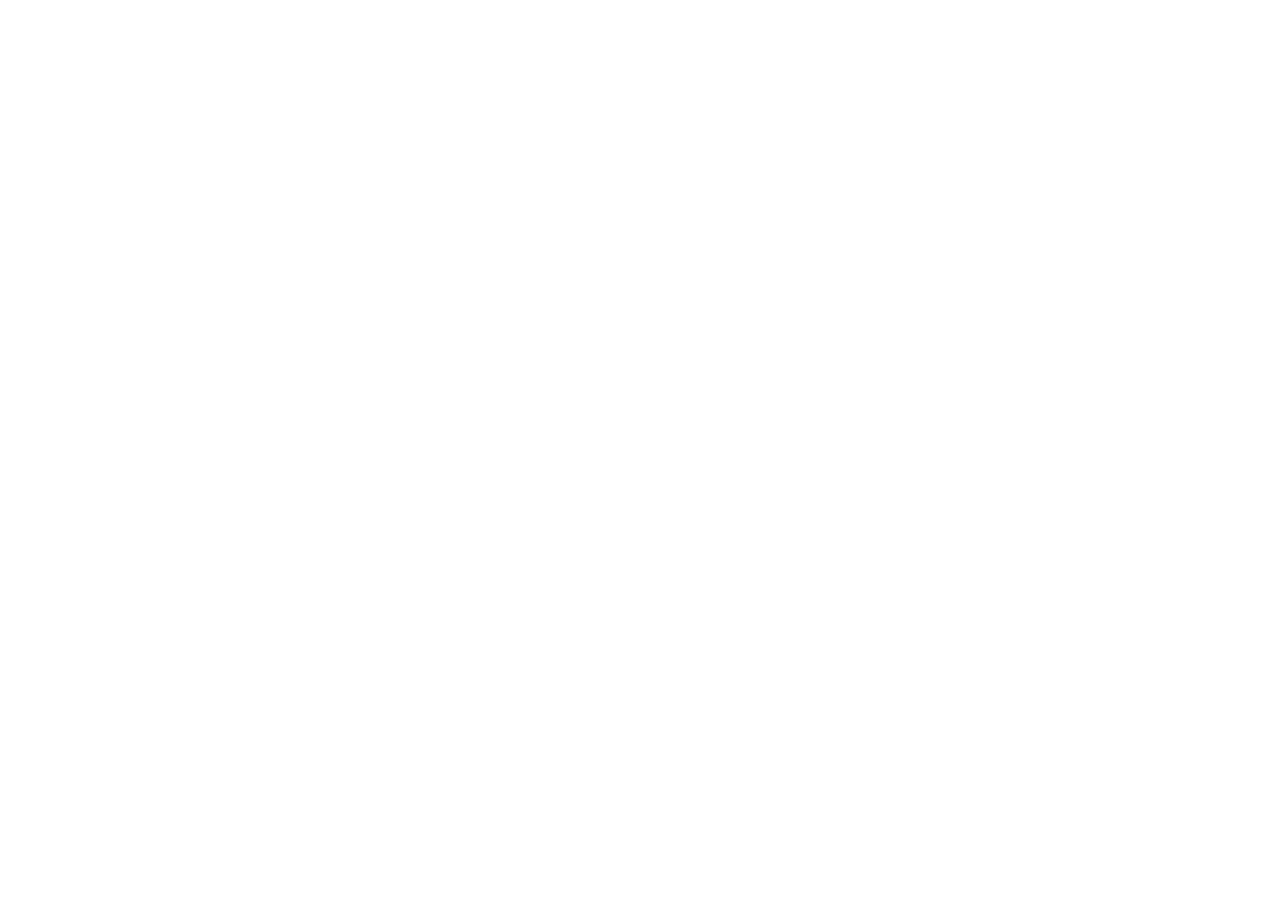
==== index.html @ 48a417d8 "module-13 Start" ====
<!DOCTYPE html>
<html lang="en">

<head>
   <meta charset="UTF-8">
   <meta http-equiv="X-UA-Compatible" content="IE=edge">
   <meta name="viewport" content="width=device-width, initial-scale=1.0">
   <title>Document</title>
</head>

<body>

</body>

</html>
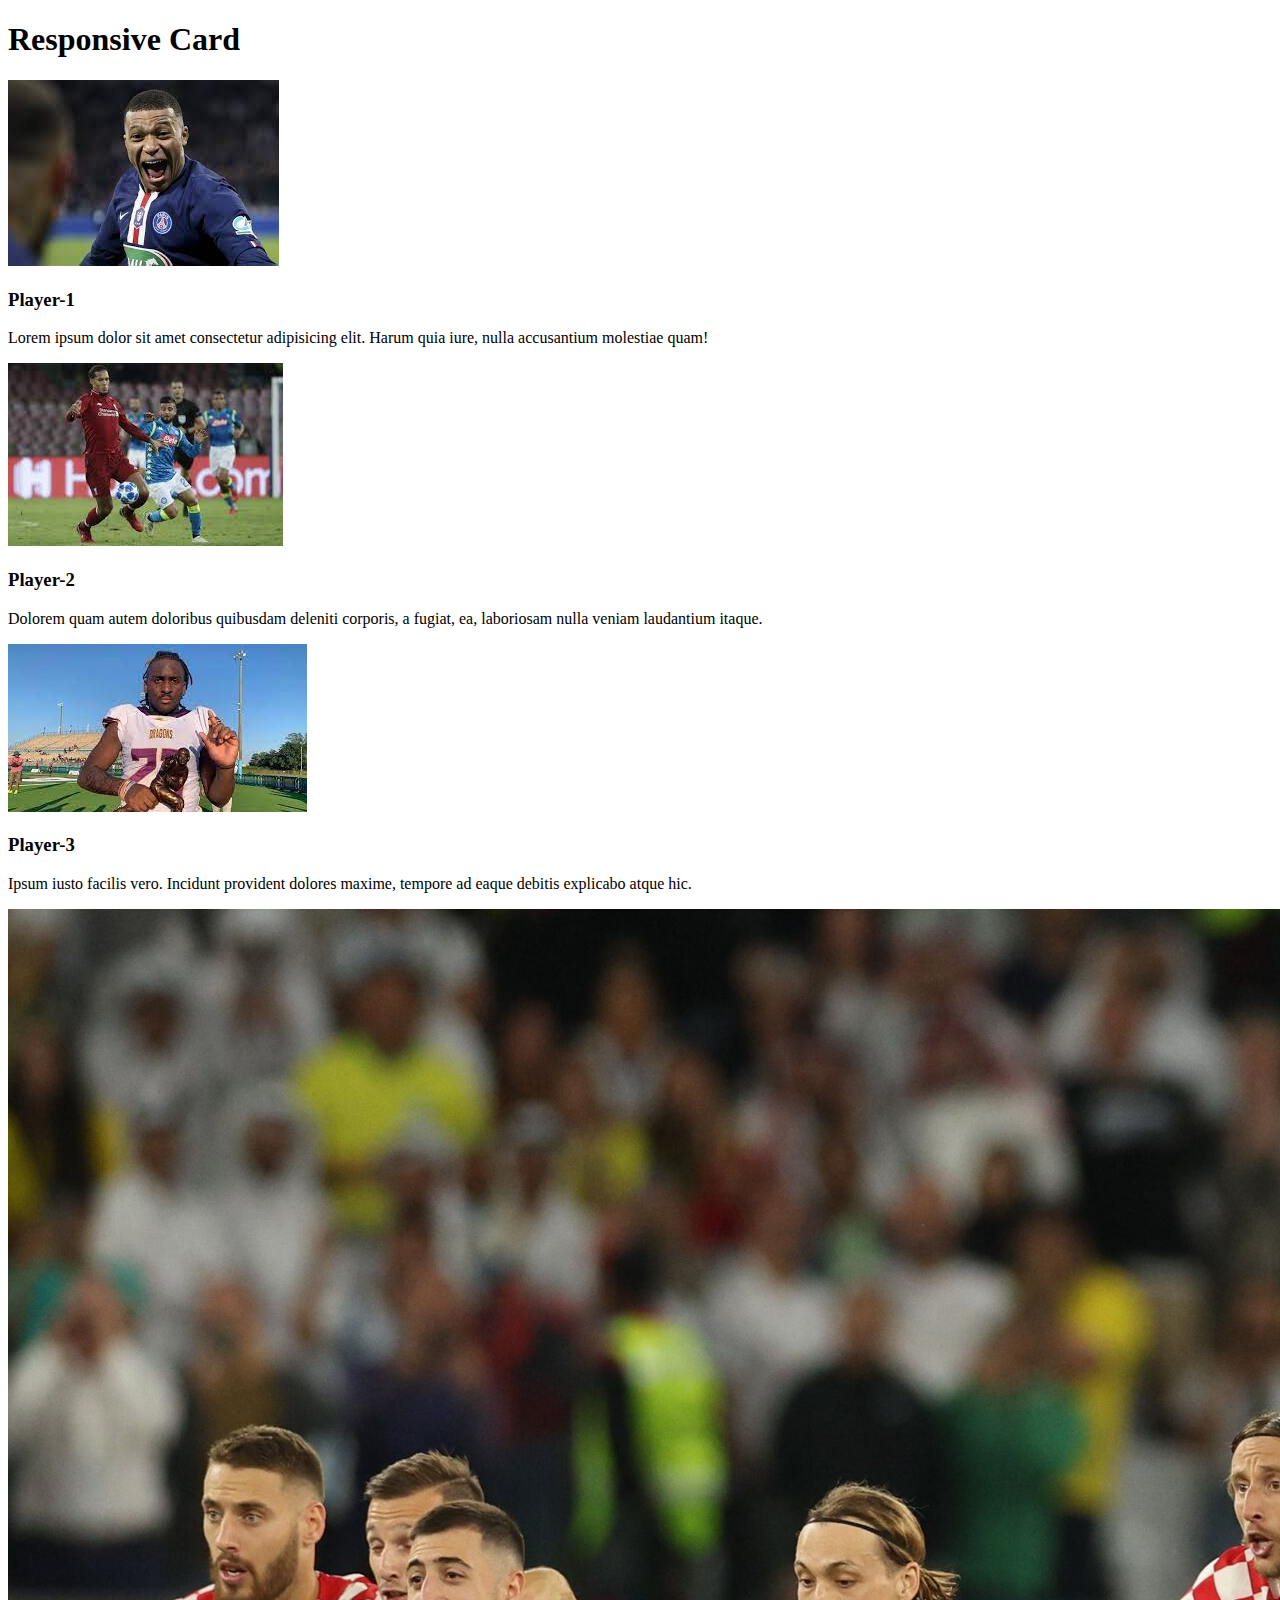
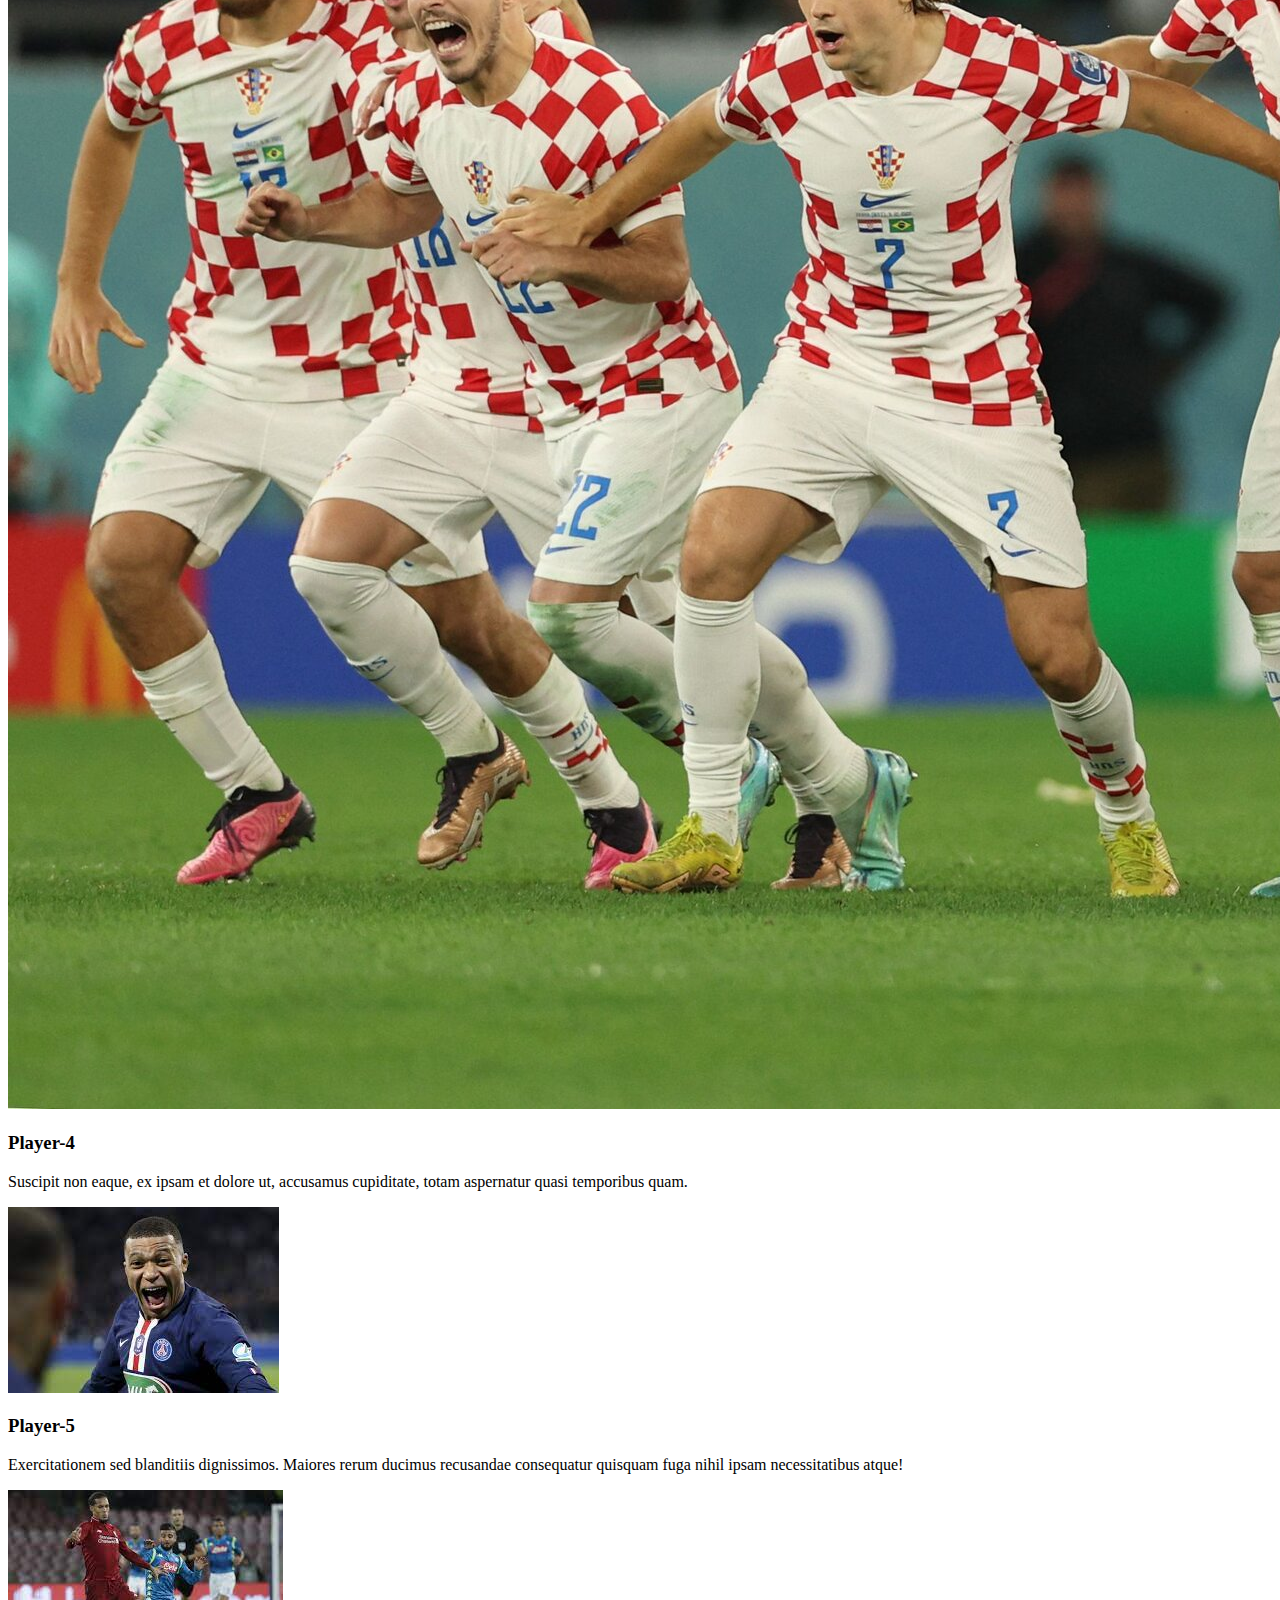
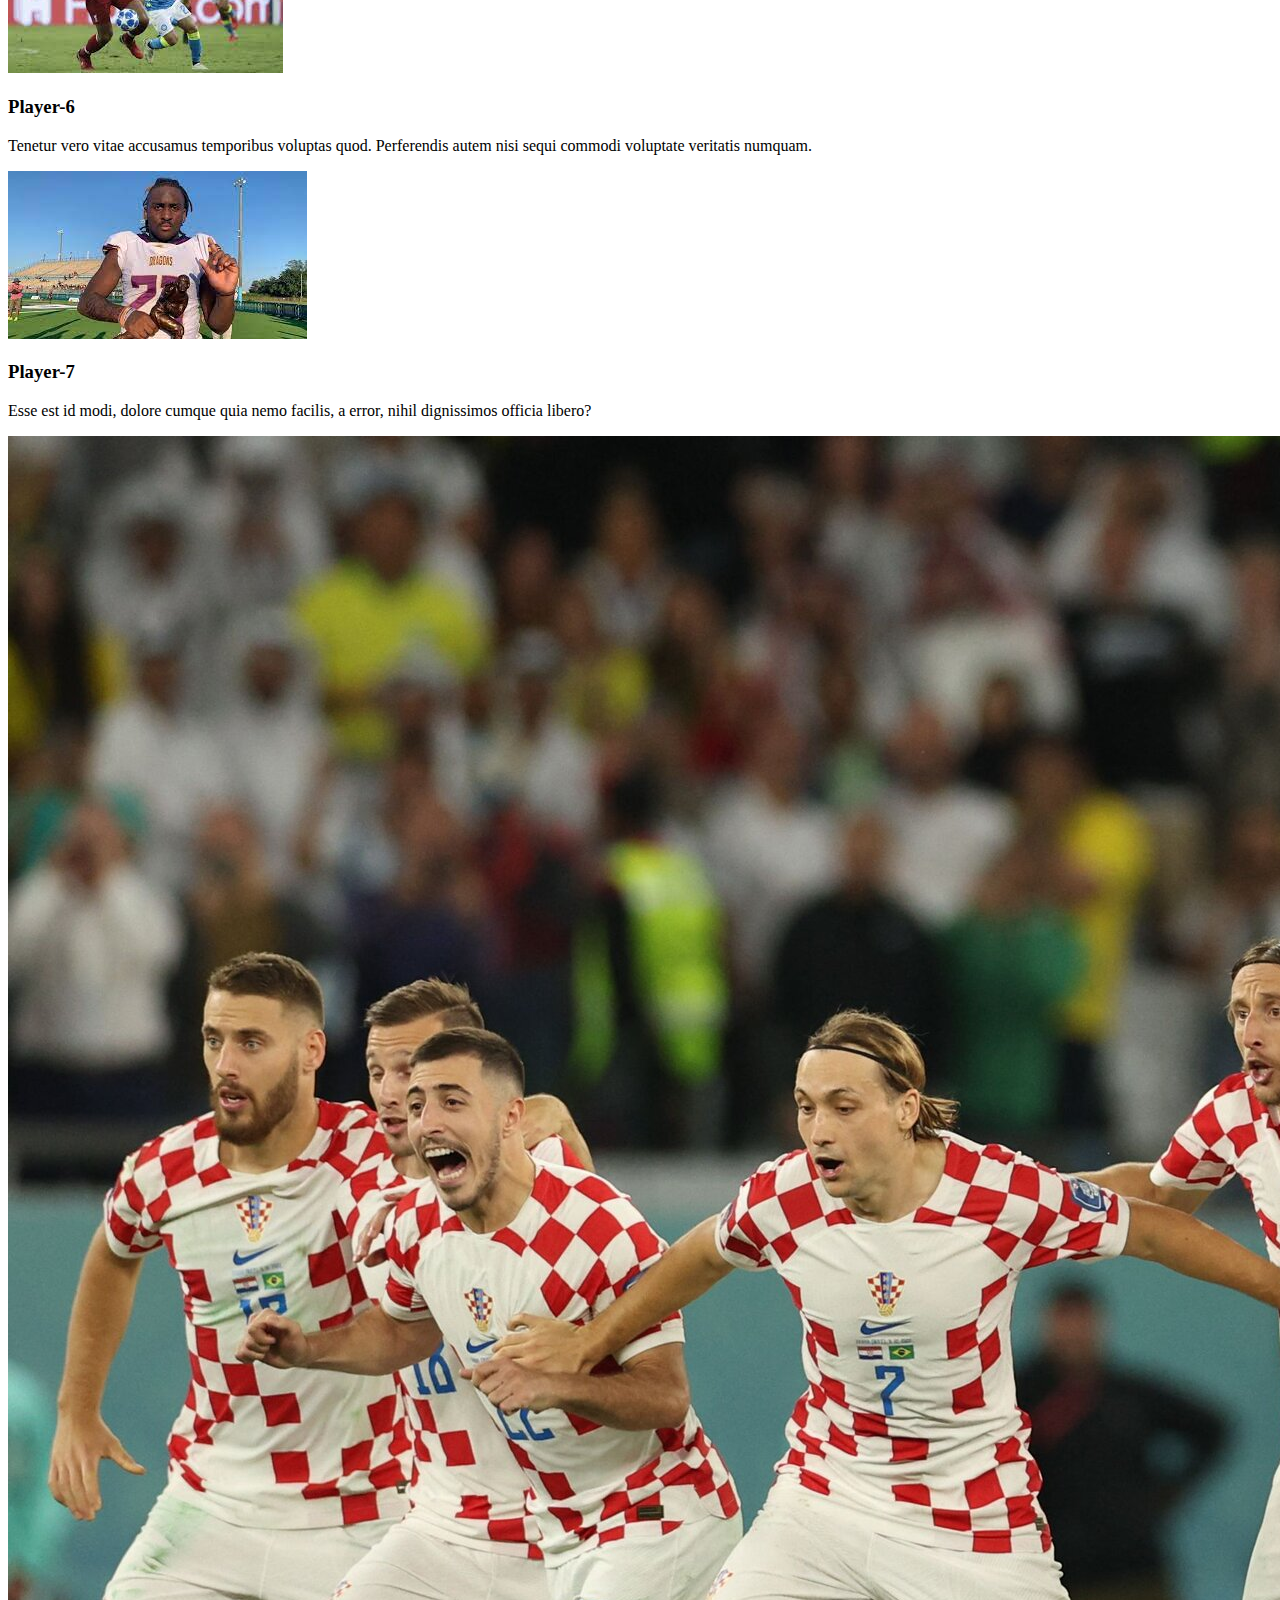
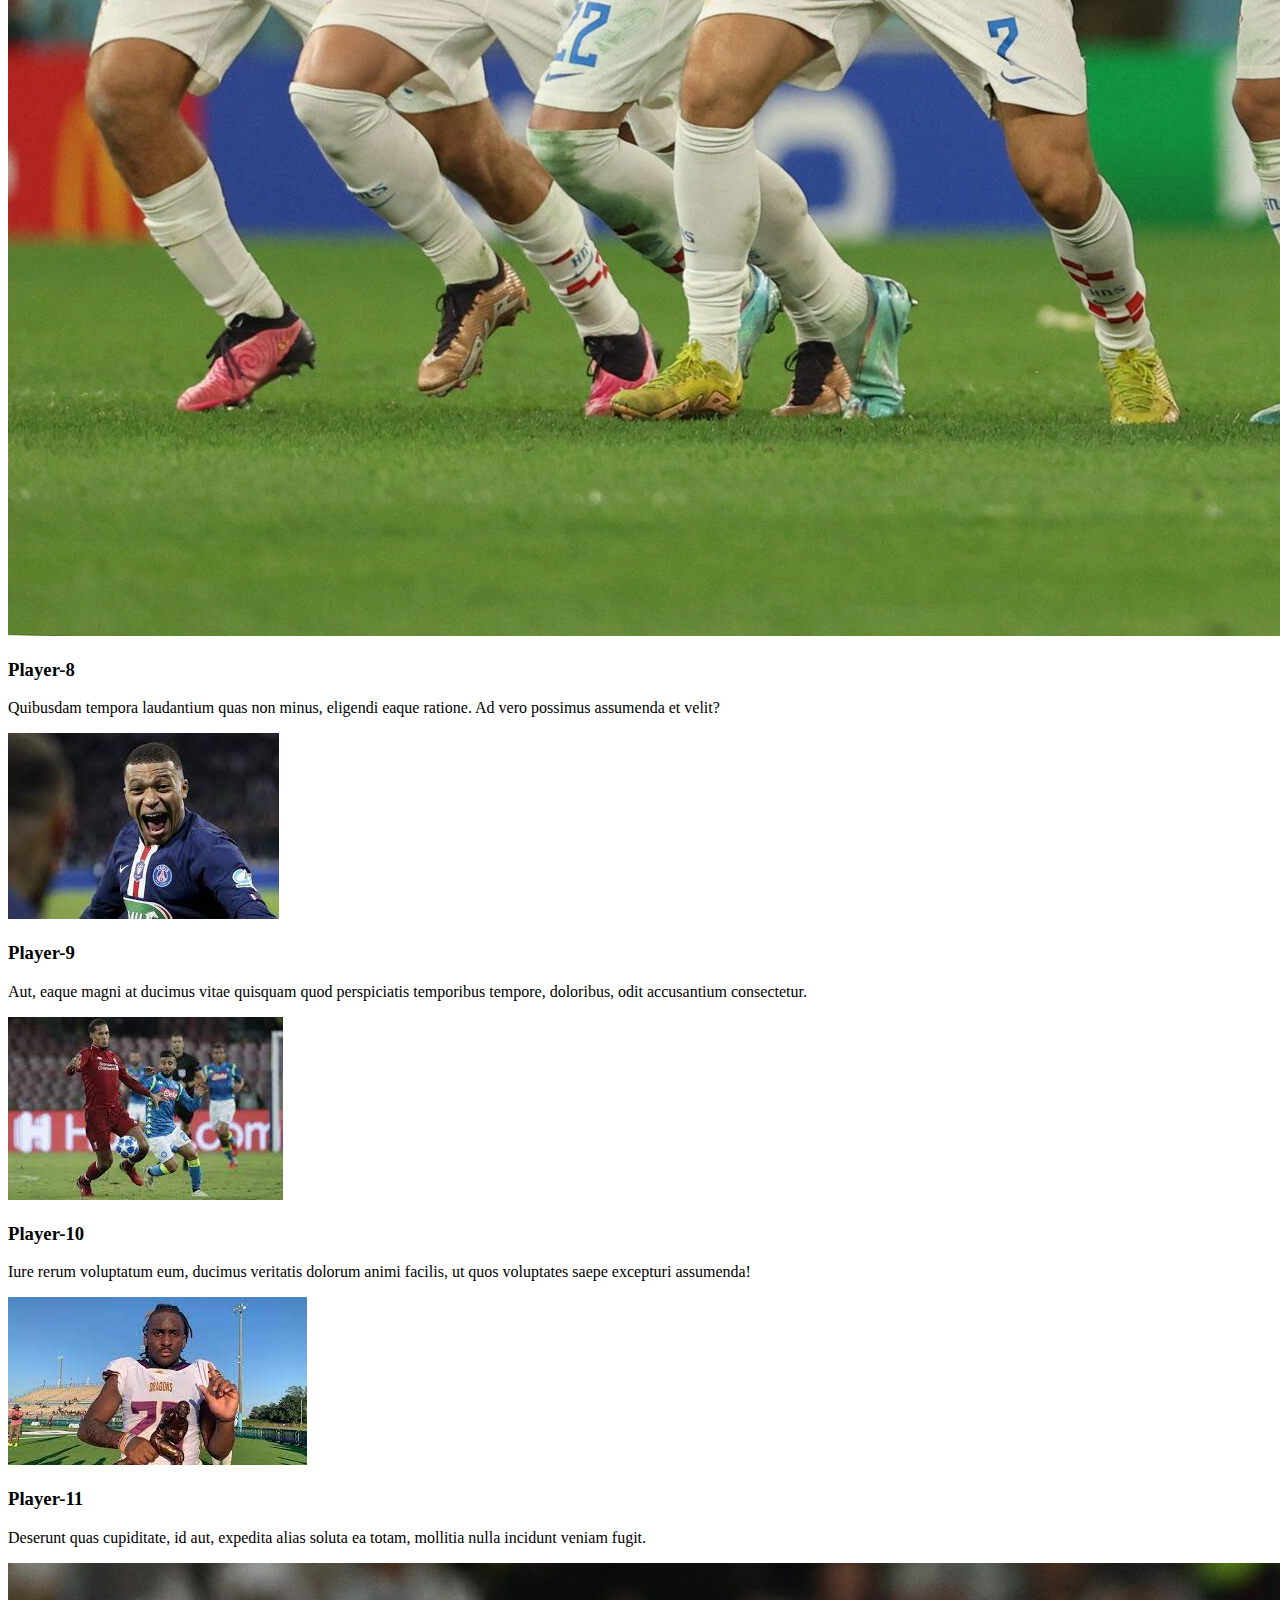
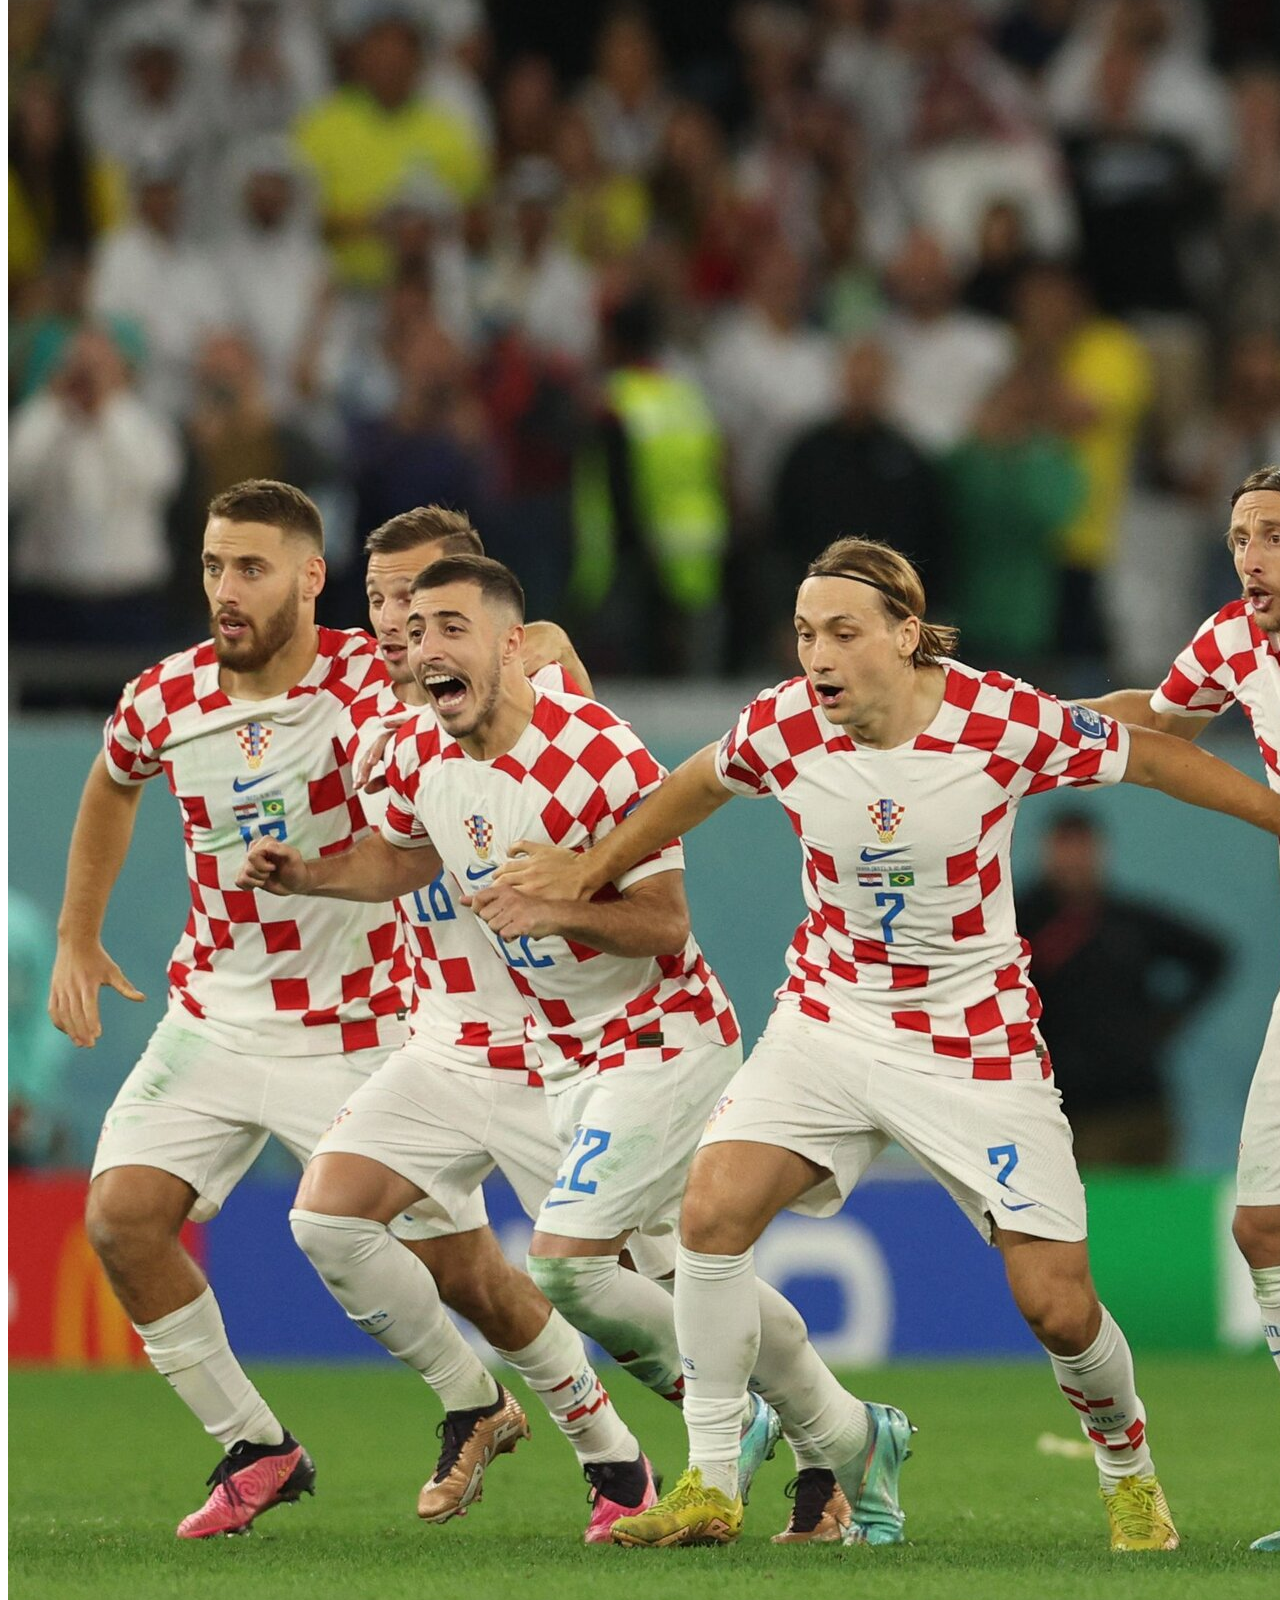
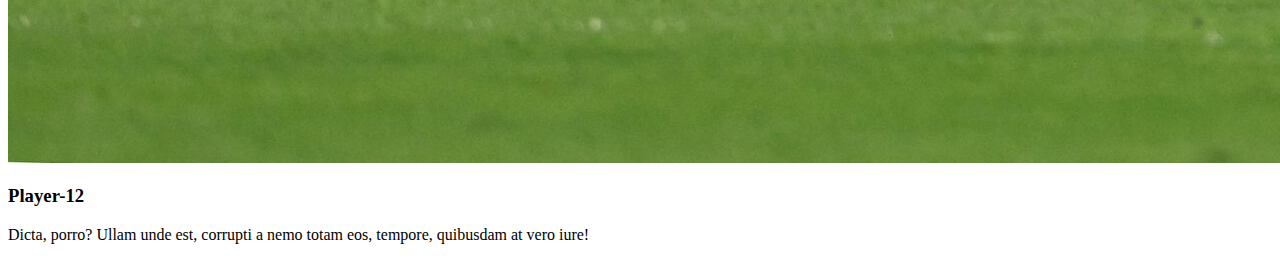
==== commit 61d7c57c: "Bootstrap something design" ====
--- a/index.html
+++ b/index.html
@@ -1,15 +1,97 @@
-<!DOCTYPE html>
+<!doctype html>
 <html lang="en">
 
 <head>
-   <meta charset="UTF-8">
-   <meta http-equiv="X-UA-Compatible" content="IE=edge">
-   <meta name="viewport" content="width=device-width, initial-scale=1.0">
-   <title>Document</title>
+   <meta charset="utf-8">
+   <meta name="viewport" content="width=device-width, initial-scale=1">
+   <title>Bootstrap demo</title>
+   <link href="https://cdn.jsdelivr.net/npm/bootstrap@5.3.0-alpha1/dist/css/bootstrap.min.css" rel="stylesheet"
+      integrity="sha384-GLhlTQ8iRABdZLl6O3oVMWSktQOp6b7In1Zl3/Jr59b6EGGoI1aFkw7cmDA6j6gD" crossorigin="anonymous">
 </head>
 
 <body>
 
+   <h1 class="text-center bg-primary text-white display-1">Responsive Card</h1>
+   <div class="container">
+      <div class="row">
+         <div class="col-12 col-sm-6 col-md-4 col-lg-3 col-xl-2">
+            <img class="img-fluid" src="./images/player-1.jpg" alt="Player-1">
+            <h3>Player-1</h3>
+            <p>Lorem ipsum dolor sit amet consectetur adipisicing elit. Harum quia iure, nulla accusantium molestiae
+               quam!</p>
+         </div>
+         <div class="col-12 col-sm-6 col-md-4 col-lg-3 col-xl-2">
+            <img class="img-fluid" src="./images/player-2.jpg" alt="Player-2">
+            <h3>Player-2</h3>
+            <p>Dolorem quam autem doloribus quibusdam deleniti corporis, a fugiat, ea, laboriosam nulla veniam
+               laudantium itaque.</p>
+         </div>
+         <div class="col-12 col-sm-6 col-md-4 col-lg-3 col-xl-2">
+            <img class="img-fluid" src="./images/player-3.jpg" alt="Player-3">
+            <h3>Player-3</h3>
+            <p>Ipsum iusto facilis vero. Incidunt provident dolores maxime, tempore ad eaque debitis explicabo atque
+               hic.</p>
+         </div>
+         <div class="col-12 col-sm-6 col-md-4 col-lg-3 col-xl-2">
+            <img class="img-fluid" src="./images/player-4.jpg" alt="Player-4">
+            <h3>Player-4</h3>
+            <p>Suscipit non eaque, ex ipsam et dolore ut, accusamus cupiditate, totam aspernatur quasi temporibus quam.
+            </p>
+         </div>
+         <div class="col-12 col-sm-6 col-md-4 col-lg-3 col-xl-2">
+            <img class="img-fluid" src="./images/player-1.jpg" alt="Player-1">
+            <h3>Player-5</h3>
+            <p>Exercitationem sed blanditiis dignissimos. Maiores rerum ducimus recusandae consequatur quisquam fuga
+               nihil ipsam necessitatibus atque!</p>
+         </div>
+         <div class="col-12 col-sm-6 col-md-4 col-lg-3 col-xl-2">
+            <img class="img-fluid" src="./images/player-2.jpg" alt="">
+            <h3>Player-6</h3>
+            <p>Tenetur vero vitae accusamus temporibus voluptas quod. Perferendis autem nisi sequi commodi voluptate
+               veritatis numquam.</p>
+         </div>
+         <div class="col-12 col-sm-6 col-md-4 col-lg-3 col-xl-2">
+            <img class="img-fluid" src="./images/player-3.jpg" alt="">
+            <h3>Player-7</h3>
+            <p>Esse est id modi, dolore cumque quia nemo facilis, a error, nihil dignissimos officia libero?</p>
+         </div>
+         <div class="col-12 col-sm-6 col-md-4 col-lg-3 col-xl-2">
+            <img class="img-fluid" src="./images/player-4.jpg" alt="">
+            <h3>Player-8</h3>
+            <p>Quibusdam tempora laudantium quas non minus, eligendi eaque ratione. Ad vero possimus assumenda et velit?
+            </p>
+         </div>
+         <div class="col-12 col-sm-6 col-md-4 col-lg-3 col-xl-2">
+            <img class="img-fluid" src="./images/player-1.jpg" alt="">
+            <h3>Player-9</h3>
+            <p>Aut, eaque magni at ducimus vitae quisquam quod perspiciatis temporibus tempore, doloribus, odit
+               accusantium consectetur.</p>
+         </div>
+         <div class="col-12 col-sm-6 col-md-4 col-lg-3 col-xl-2">
+            <img class="img-fluid" src="./images/player-2.jpg" alt="">
+            <h3>Player-10</h3>
+            <p>Iure rerum voluptatum eum, ducimus veritatis dolorum animi facilis, ut quos voluptates saepe excepturi
+               assumenda!</p>
+         </div>
+         <div class="col-12 col-sm-6 col-md-4 col-lg-3 col-xl-2">
+            <img class="img-fluid" src="./images/player-3.jpg" alt="">
+            <h3>Player-11</h3>
+            <p>Deserunt quas cupiditate, id aut, expedita alias soluta ea totam, mollitia nulla incidunt veniam fugit.
+            </p>
+         </div>
+         <div class="col-12 col-sm-6 col-md-4 col-lg-3 col-xl-2">
+            <img class="img-fluid" src="./images/player-4.jpg" alt="">
+            <h3>Player-12</h3>
+            <p>Dicta, porro? Ullam unde est, corrupti a nemo totam eos, tempore, quibusdam at vero iure!</p>
+         </div>
+      </div>
+   </div>
+
+
+
+   <script src="https://cdn.jsdelivr.net/npm/bootstrap@5.3.0-alpha1/dist/js/bootstrap.bundle.min.js"
+      integrity="sha384-w76AqPfDkMBDXo30jS1Sgez6pr3x5MlQ1ZAGC+nuZB+EYdgRZgiwxhTBTkF7CXvN"
+      crossorigin="anonymous"></script>
 </body>
 
 </html>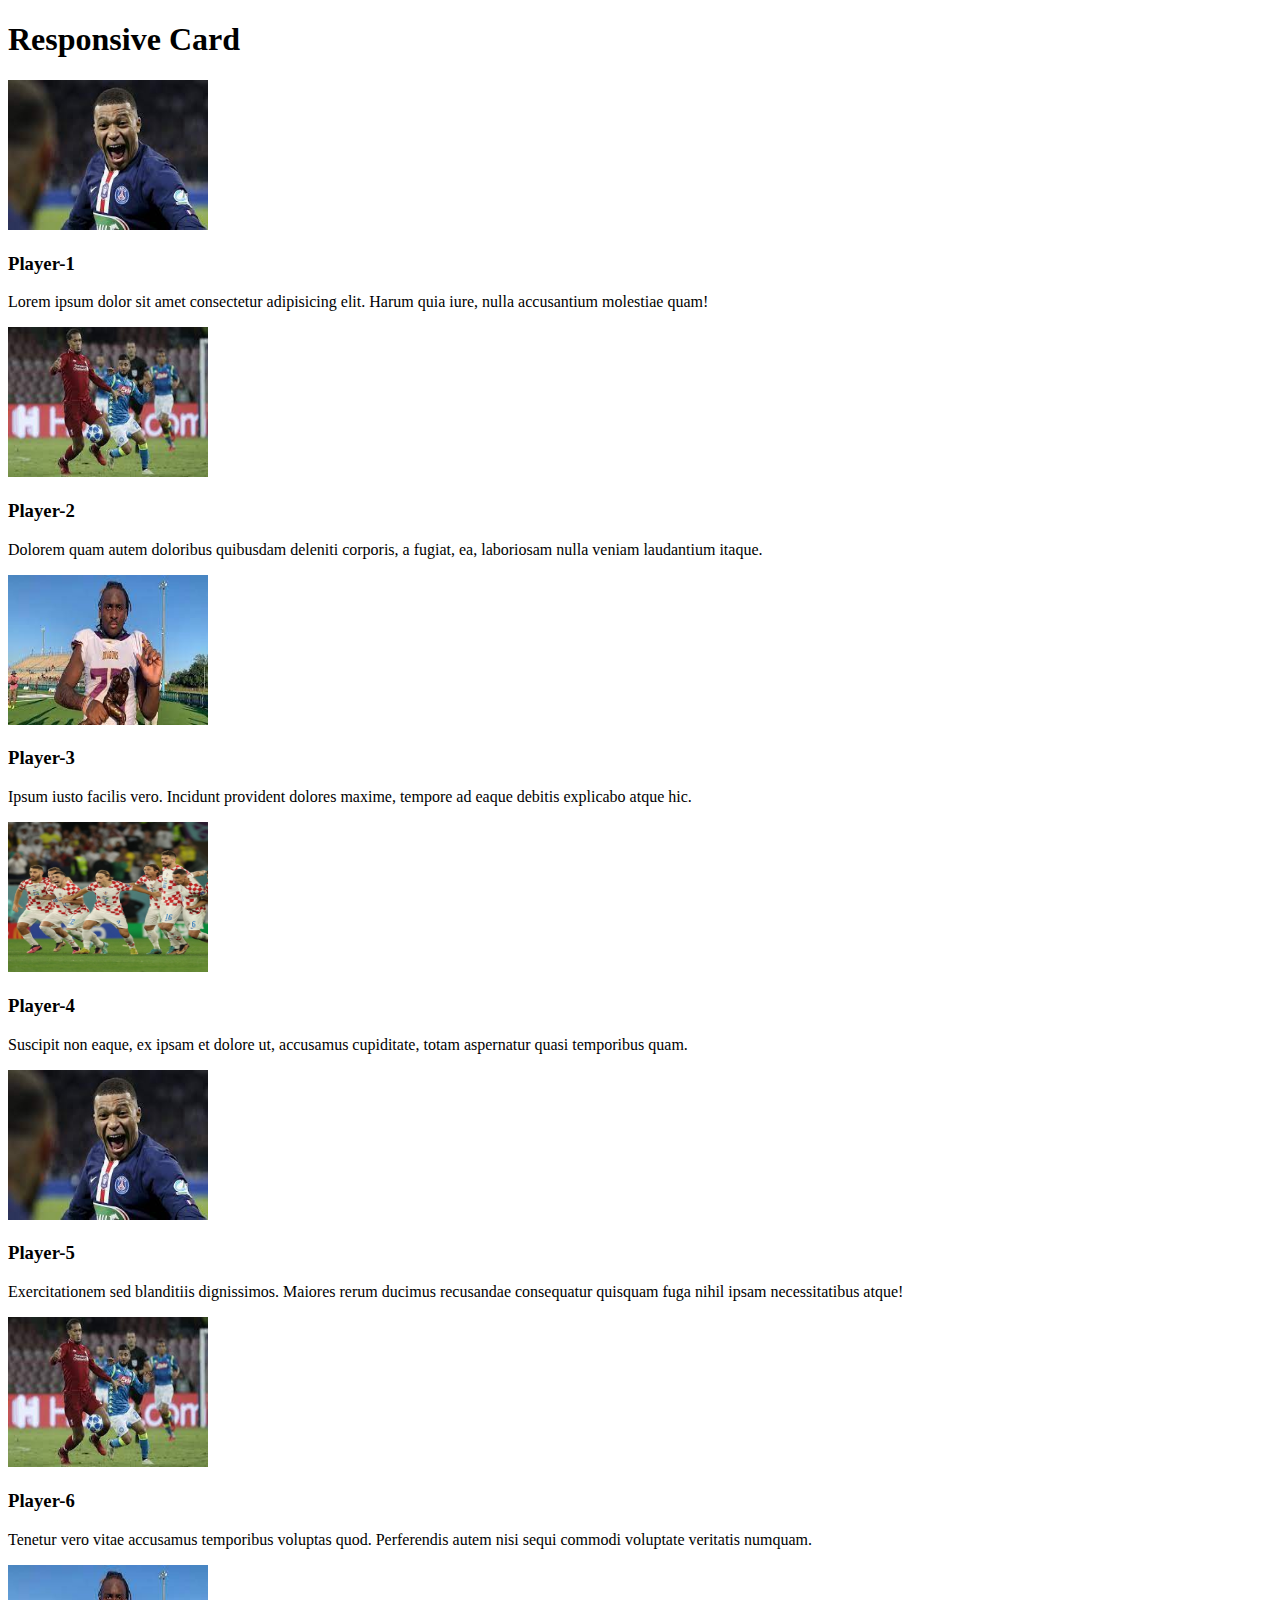
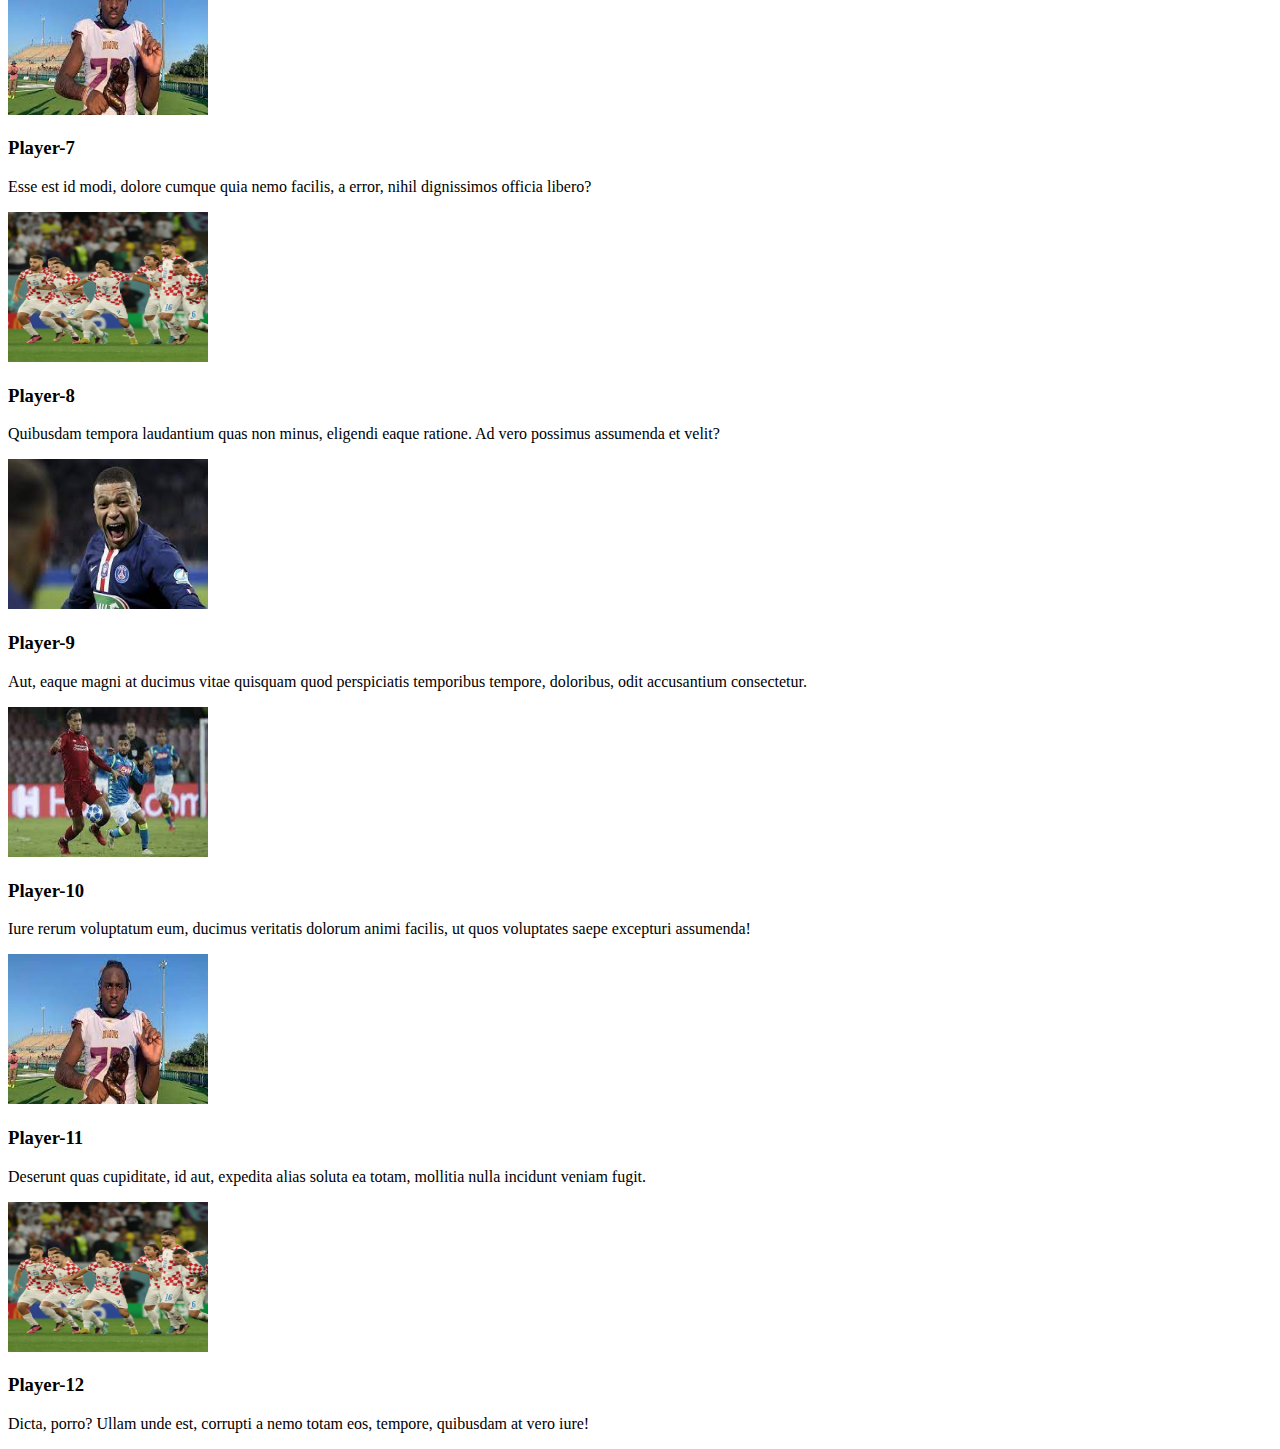
==== commit 2fda59fb: "add card" ====
--- a/index.html
+++ b/index.html
@@ -15,72 +15,72 @@
    <div class="container">
       <div class="row">
          <div class="col-12 col-sm-6 col-md-4 col-lg-3 col-xl-2">
-            <img class="img-fluid" src="./images/player-1.jpg" alt="Player-1">
+            <img class="img-fluid" style="width:200px;height:150px;" src="./images/player-1.jpg" alt="Player-1">
             <h3>Player-1</h3>
             <p>Lorem ipsum dolor sit amet consectetur adipisicing elit. Harum quia iure, nulla accusantium molestiae
                quam!</p>
          </div>
          <div class="col-12 col-sm-6 col-md-4 col-lg-3 col-xl-2">
-            <img class="img-fluid" src="./images/player-2.jpg" alt="Player-2">
+            <img class="img-fluid" style="width:200px;height:150px;" src="./images/player-2.jpg" alt="Player-2">
             <h3>Player-2</h3>
             <p>Dolorem quam autem doloribus quibusdam deleniti corporis, a fugiat, ea, laboriosam nulla veniam
                laudantium itaque.</p>
          </div>
          <div class="col-12 col-sm-6 col-md-4 col-lg-3 col-xl-2">
-            <img class="img-fluid" src="./images/player-3.jpg" alt="Player-3">
+            <img class="img-fluid" style="width:200px;height:150px;" src="./images/player-3.jpg" alt="Player-3">
             <h3>Player-3</h3>
             <p>Ipsum iusto facilis vero. Incidunt provident dolores maxime, tempore ad eaque debitis explicabo atque
                hic.</p>
          </div>
          <div class="col-12 col-sm-6 col-md-4 col-lg-3 col-xl-2">
-            <img class="img-fluid" src="./images/player-4.jpg" alt="Player-4">
+            <img class="img-fluid" style="width:200px;height:150px;" src="./images/player-4.jpg" alt="Player-4">
             <h3>Player-4</h3>
             <p>Suscipit non eaque, ex ipsam et dolore ut, accusamus cupiditate, totam aspernatur quasi temporibus quam.
             </p>
          </div>
          <div class="col-12 col-sm-6 col-md-4 col-lg-3 col-xl-2">
-            <img class="img-fluid" src="./images/player-1.jpg" alt="Player-1">
+            <img class="img-fluid" style="width:200px;height:150px;" src="./images/player-1.jpg" alt="Player-1">
             <h3>Player-5</h3>
             <p>Exercitationem sed blanditiis dignissimos. Maiores rerum ducimus recusandae consequatur quisquam fuga
                nihil ipsam necessitatibus atque!</p>
          </div>
          <div class="col-12 col-sm-6 col-md-4 col-lg-3 col-xl-2">
-            <img class="img-fluid" src="./images/player-2.jpg" alt="">
+            <img class="img-fluid" style="width:200px;height:150px;" src="./images/player-2.jpg" alt="">
             <h3>Player-6</h3>
             <p>Tenetur vero vitae accusamus temporibus voluptas quod. Perferendis autem nisi sequi commodi voluptate
                veritatis numquam.</p>
          </div>
          <div class="col-12 col-sm-6 col-md-4 col-lg-3 col-xl-2">
-            <img class="img-fluid" src="./images/player-3.jpg" alt="">
+            <img class="img-fluid" style="width:200px;height:150px;" src="./images/player-3.jpg" alt="">
             <h3>Player-7</h3>
             <p>Esse est id modi, dolore cumque quia nemo facilis, a error, nihil dignissimos officia libero?</p>
          </div>
          <div class="col-12 col-sm-6 col-md-4 col-lg-3 col-xl-2">
-            <img class="img-fluid" src="./images/player-4.jpg" alt="">
+            <img class="img-fluid" style="width:200px;height:150px;" src="./images/player-4.jpg" alt="">
             <h3>Player-8</h3>
             <p>Quibusdam tempora laudantium quas non minus, eligendi eaque ratione. Ad vero possimus assumenda et velit?
             </p>
          </div>
          <div class="col-12 col-sm-6 col-md-4 col-lg-3 col-xl-2">
-            <img class="img-fluid" src="./images/player-1.jpg" alt="">
+            <img class="img-fluid" style="width:200px;height:150px;" src="./images/player-1.jpg" alt="">
             <h3>Player-9</h3>
             <p>Aut, eaque magni at ducimus vitae quisquam quod perspiciatis temporibus tempore, doloribus, odit
                accusantium consectetur.</p>
          </div>
          <div class="col-12 col-sm-6 col-md-4 col-lg-3 col-xl-2">
-            <img class="img-fluid" src="./images/player-2.jpg" alt="">
+            <img class="img-fluid" style="width:200px;height:150px;" src="./images/player-2.jpg" alt="">
             <h3>Player-10</h3>
             <p>Iure rerum voluptatum eum, ducimus veritatis dolorum animi facilis, ut quos voluptates saepe excepturi
                assumenda!</p>
          </div>
          <div class="col-12 col-sm-6 col-md-4 col-lg-3 col-xl-2">
-            <img class="img-fluid" src="./images/player-3.jpg" alt="">
+            <img class="img-fluid" style="width:200px;height:150px;" src="./images/player-3.jpg" alt="">
             <h3>Player-11</h3>
             <p>Deserunt quas cupiditate, id aut, expedita alias soluta ea totam, mollitia nulla incidunt veniam fugit.
             </p>
          </div>
          <div class="col-12 col-sm-6 col-md-4 col-lg-3 col-xl-2">
-            <img class="img-fluid" src="./images/player-4.jpg" alt="">
+            <img class="img-fluid" style="width:200px;height:150px;" src="./images/player-4.jpg" alt="">
             <h3>Player-12</h3>
             <p>Dicta, porro? Ullam unde est, corrupti a nemo totam eos, tempore, quibusdam at vero iure!</p>
          </div>
